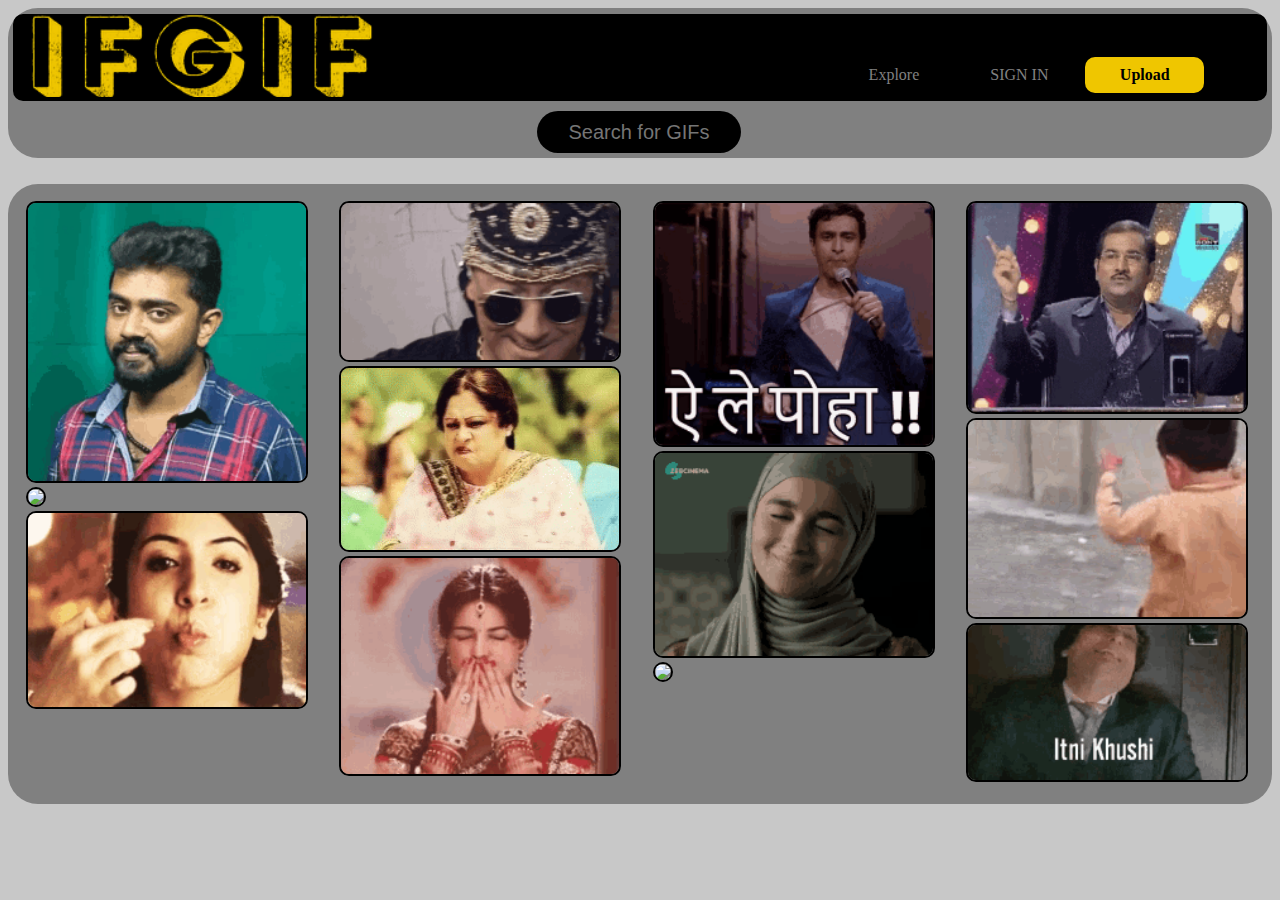
==== index.html @ e87f3994 "Update index.html" ====
<!DOCTYPE html>
<html>
<head>
	<title>GIFs</title>
	<link rel="stylesheet" type="text/css" href="index.css">
	<meta name="viewport" content="width=device-width" />
	<link rel="icon" type="img/jpg" href="icon.jpg">
</head>
<body>
	<header>
		<nav>
			<div id="logo"><a href="index.html"><img src="logo.png"></a></div>
			<div id="explore"><a href="#explore"><div> <p>Explore</p></div></a></div>
			<div id="sign_in"><p>SIGN IN</p></div>
			<div id="upload"><a href="#upload"><div><p>Upload</p></div></a></div>
		</nav>
		<div>
			<div id="search" >
				<form action="index.html">
					<input id="search_bar" type="text" name="search" placeholder="Search for GIFs" autocomplete="off">
					<input id="sub" type="submit" name="submit">
				</form>
			</div>
		</div>
	</header>
	<div id="content">
		<div>
			<div id="col1"><img src="content/bolly1.gif"><img src="content/dance1.gif"><img src="content/food2.gif"></div>
			<div id="col2"><img src="content/food1.gif"><img src="content/bolly2.gif"><img src="content/bolly3.gif"></div>
			<div id="col3"><img src="content/food3.gif"><img src="content/bolly5.gif"><img src="content/food4.gif"></div>
			<div id="col4"><img src="content/dance2.gif"><img src="content/dance3.gif"><img src="content/bolly4.gif"></div>
		</div>
		
	</div>
</body>
</html>
---- index.css ----
body{
	background-color: rgb(200,200,200);
}
header{
	background-color: grey;
	border-radius: 30px;
	padding-top: 1px;
}
nav{
	background-color: black;
	margin: 5px;
	position: relative;
	border-radius: 10px;
}
#logo{
	width: 30%;
}
#logo img{
	width: 100%;
	height: auto;
}
nav div{
	display: inline-block;
	color: gray;
}
#sub{
	display: none;
}
#explore img{
	width: 15px;
	height: auto;
	margin-left: 2px;

}
#explore img, #explore p{
	display: inline-block;
}
#sign_in, #explore, #upload{
	width: 9.5%;
	bottom: 10%;
	position: absolute;
	/*border:1px solid yellow;*/
	text-align: center;
	border-radius: 10px;
	height: auto;
	transition: box-shadow 0.3s, transform 0.3s;
}
#search {
	background-color: transparent;
	/*position: relative;*/
	margin-right: 5px;
	width: 100%;
	text-align: center;
	height: auto;
}
#search_bar{
	margin: auto;
	font-size: 20px;
	width: 200px;
	height: 40px;
	margin-left: -2px;
	background-color: black;
	color: lightgray;
	margin-bottom: 5px;
	margin-top: 5px;
	border: none;
	text-align: center;
	border-radius: 50px;
	transition: 0.5s
}
#search_bar:focus{
	height: 40px;
	width: 100%;
	border-radius: 10px;
	/*background-image: url(logo.png);
	background-position: left;
	background-repeat: no-repeat;
	background-size: 100px 20px;*/

}
#upload{
	right: 5%;
	background-color: #efc600;
}
#upload div p{
	color: black;
	font-weight: bold;
	font-family: "Lucida Console";
}
#sign_in{
	right: 15%;
}
#explore{
	right: 25%;
}
#sign_in p,#explore p, #upload p{
	line-height: 4px;
}
#sign_in:hover, #explore:hover{
	box-shadow:2px 2px gray;
	transform: translate(-2px,-2px);
}
#upload:hover{
	box-shadow:2px 2px gray;
	transform: translate(-2px,-2px);
	background: linear-gradient(90deg, #efc600 , black );
	background-size: 200% 200%;
	animation: upbutton 1s ease infinite;
}
@keyframes upbutton{
	0%{background-position: 0% 84%}
   	50%{background-position: 100% 17%}
 	100%{background-position: 0% 84%}
}
#content{
	width: 100%;
	background-color: gray;
	margin-top: 2%;
	border-radius: 30px;
}
#content div{
	width: auto;
	display: inline-block;
	height: auto;
	display: flex;
}
#content div div{
	width: 22%;
	/*margin-top: 0px;*/
	height: auto;
	display: inline-block;
	margin: 1.4%;
}
#content div img{
	width: 100%;
	height: auto;
	border: 2px solid black;
	border-radius: 10px;
}
@media only screen and (max-width: 700px) {

	#logo{
		width: 50%;
	}
	#upload, #explore{
		width: 20%;
	}
	#sign_in{
		display: none;
	}
	#upload{
		right: 5%;
		background: linear-gradient(90deg, #efc600, white);
		animation: sbut 1s ease infinite;
		background-size: 200% 200%;
	}
	@keyframes sbut{
		 0%{background-position:84% 0%}
   		 50%{background-position:17% 100%}
 		 100%{background-position:84% 0%}
 	}
	#explore{
		right: 26%;
		text-align: left;
		text-indent: 8%;
	}
	#search_bar{
		width: 180px;
		text-align: center;
	}
	#upload:hover{
		animation: none;
		background-image: none;
		background: linear-gradient(90deg, #efc600, white);
		animation: sbut 1s ease infinite;
		background-size: 200% 200%;
	}
	#content div div{
		width: 45%;
		float: left;
	}
	#content div{
		display: inline-block;
		text-align: center;
	}
}
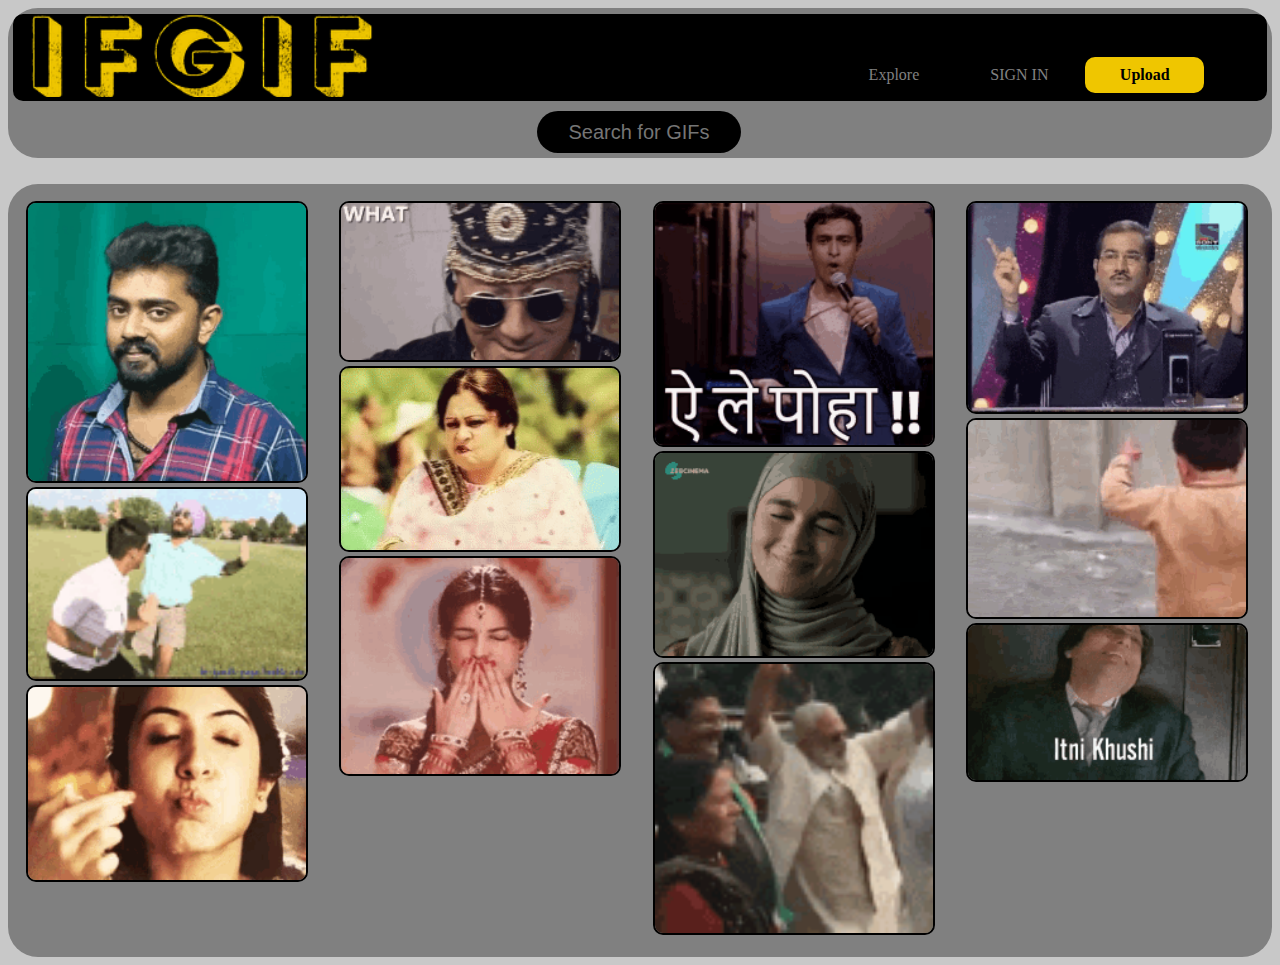
==== commit e22b1600: "Update index.html" ====
--- a/index.html
+++ b/index.html
@@ -27,7 +27,7 @@
 		<div>
 			<div id="col1"><img src="content/bolly1.gif"><img src="content/dance1.gif"><img src="content/food2.gif"></div>
 			<div id="col2"><img src="content/food1.gif"><img src="content/bolly2.gif"><img src="content/bolly3.gif"></div>
-			<div id="col3"><img src="content/food3.gif"><img src="content/bolly5.gif"><img src="content/food4.gif"></div>
+			<div id="col3"><img src="content/food3.gif"><img src="content/bolly5.gif"><img src="content/dance4.gif"></div>
 			<div id="col4"><img src="content/dance2.gif"><img src="content/dance3.gif"><img src="content/bolly4.gif"></div>
 		</div>
 		
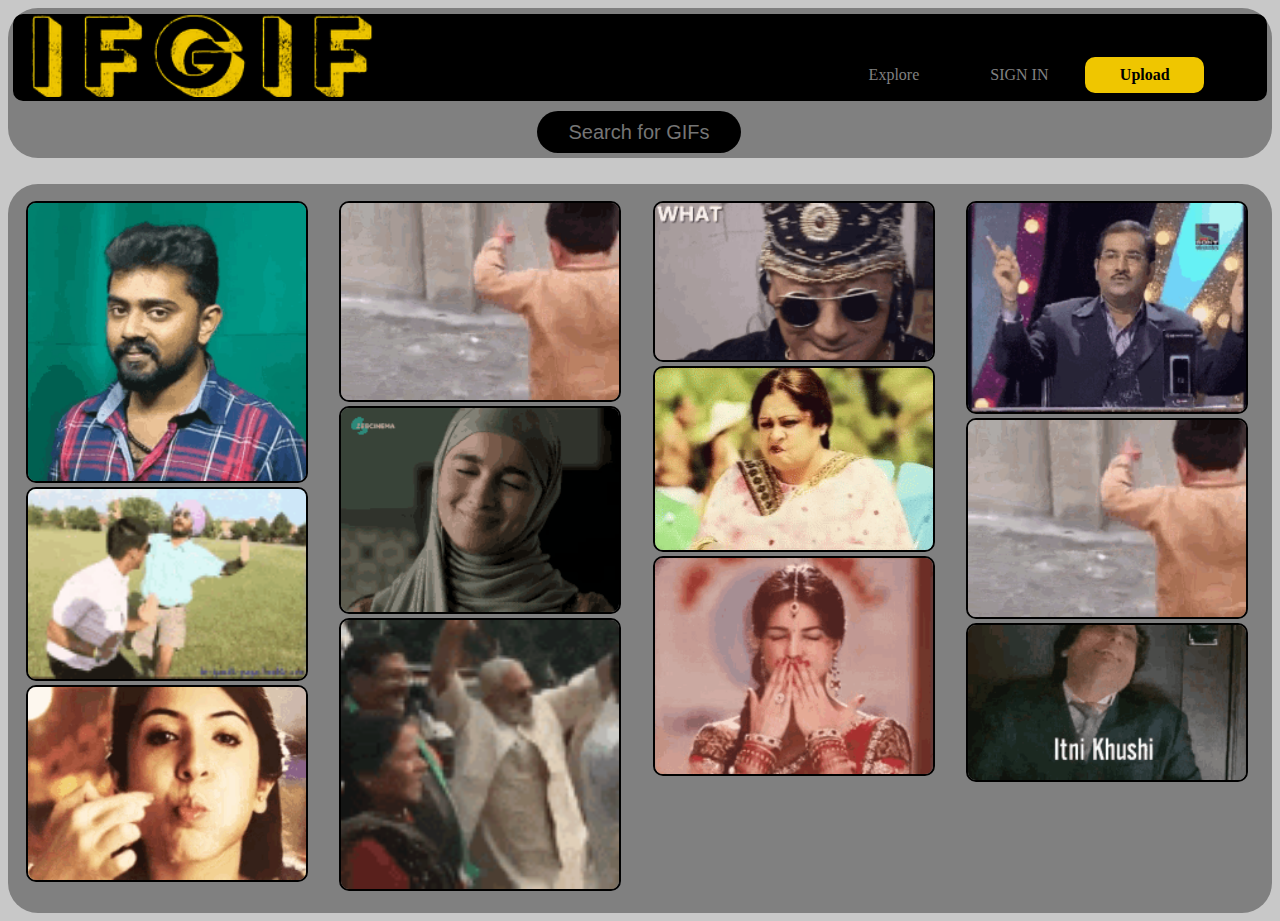
==== commit 849e24f3: "Update index.html" ====
--- a/index.html
+++ b/index.html
@@ -26,8 +26,8 @@
 	<div id="content">
 		<div>
 			<div id="col1"><img src="content/bolly1.gif"><img src="content/dance1.gif"><img src="content/food2.gif"></div>
+			<div id="col3"><img src="content/dance3.gif"><img src="content/bolly5.gif"><img src="content/dance4.gif"></div>
 			<div id="col2"><img src="content/food1.gif"><img src="content/bolly2.gif"><img src="content/bolly3.gif"></div>
-			<div id="col3"><img src="content/food3.gif"><img src="content/bolly5.gif"><img src="content/dance4.gif"></div>
 			<div id="col4"><img src="content/dance2.gif"><img src="content/dance3.gif"><img src="content/bolly4.gif"></div>
 		</div>
 		
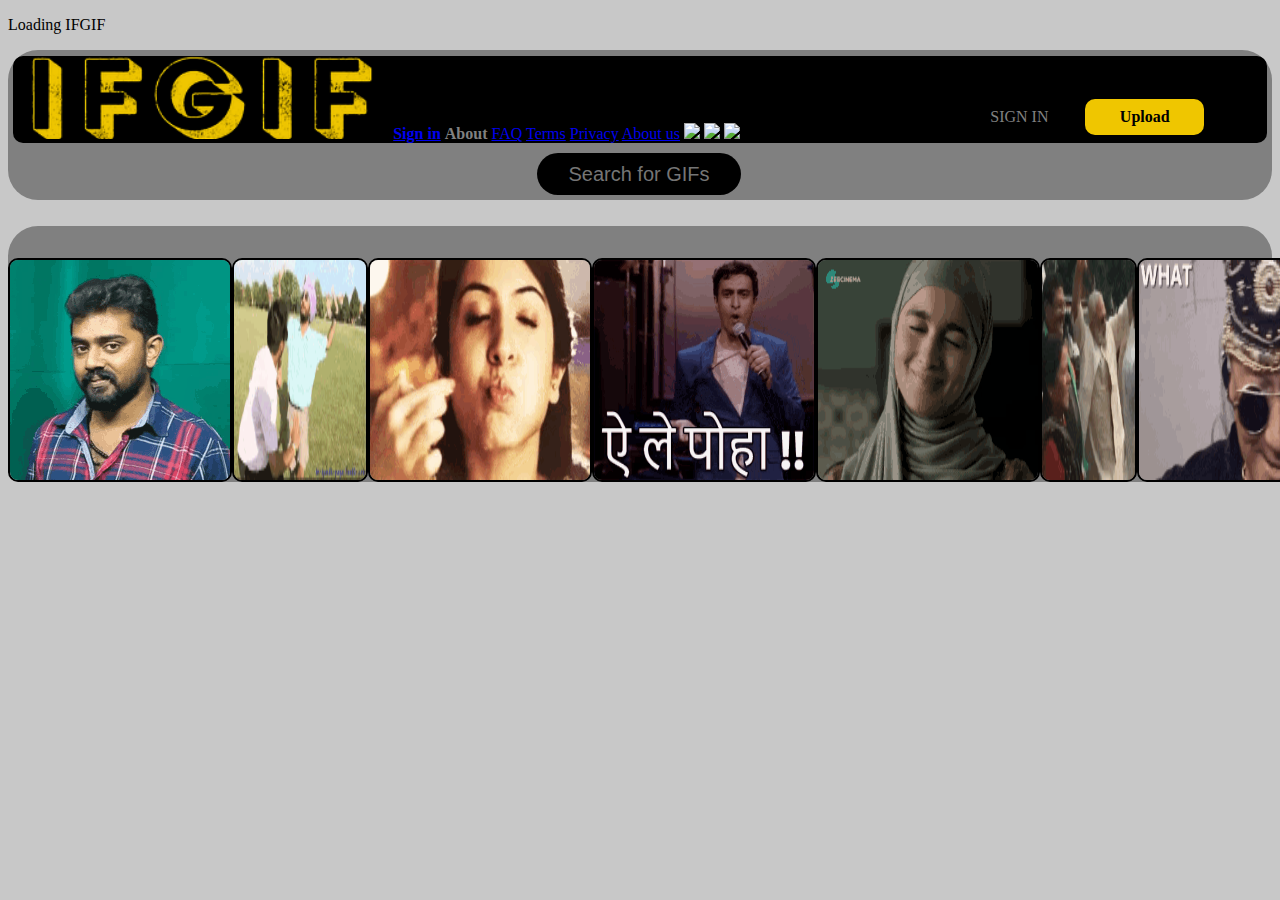
==== commit a1f28aa3: "Update index.html" ====
--- a/index.html
+++ b/index.html
@@ -3,33 +3,83 @@
 <head>
 	<title>GIFs</title>
 	<link rel="stylesheet" type="text/css" href="index.css">
+	<script type="text/javascript" src="index.js"></script>
 	<meta name="viewport" content="width=device-width" />
 	<link rel="icon" type="img/jpg" href="icon.jpg">
 </head>
-<body>
+<body id="body">
+	<div id="loader">
+		<div id="out">
+			<div id="in">
+			</div>
+		</div>
+		<div>
+			<p>Loading IFGIF</p>
+		</div>
+	</div>
 	<header>
 		<nav>
 			<div id="logo"><a href="index.html"><img src="logo.png"></a></div>
-			<div id="explore"><a href="#explore"><div> <p>Explore</p></div></a></div>
+			<div id="explore" class="close" onclick="menu(this)"><div id="up"></div><div id="mid"></div><div id="down"></div></div>
+			<div id="expage">
+				<div id="signin">
+					<b><a href="#body">
+						<b>Sign in</b>
+					</a></b>
+				</div>
+				<div id="about">
+					<div><b>About</b></div>
+					<a href="#body">FAQ</a>
+					<a href="#body">Terms</a>
+					<a href="#body">Privacy</a>
+					<a href="#body">About us</a>
+					<div id="sm">
+						<a href="#body"><img src="facebook.webp"></a>
+						<a href="#body"><img src="instagram.png"></a>
+						<a href="#body"><img src="twitter.png"></a>
+					</div>
+				</div>
+			</div>
 			<div id="sign_in"><p>SIGN IN</p></div>
-			<div id="upload"><a href="#upload"><div><p>Upload</p></div></a></div>
+			<div id="upload"><a href="#logo"><div><p>Upload</p></div></a></div>
 		</nav>
 		<div>
 			<div id="search" >
-				<form action="index.html">
-					<input id="search_bar" type="text" name="search" placeholder="Search for GIFs" autocomplete="off">
-					<input id="sub" type="submit" name="submit">
-				</form>
+					<input id="search_bar" type="text" name="search" onkeypress="check(event, this)" placeholder="Search for GIFs" autocomplete="off">
 			</div>
 		</div>
 	</header>
+	<div id="catagory">
+		
+	</div>
 	<div id="content">
 		<div>
-			<div id="col1"><img src="content/bolly1.gif"><img src="content/dance1.gif"><img src="content/food2.gif"></div>
-			<div id="col3"><img src="content/dance3.gif"><img src="content/bolly5.gif"><img src="content/dance4.gif"></div>
-			<div id="col2"><img src="content/food1.gif"><img src="content/bolly2.gif"><img src="content/bolly3.gif"></div>
-			<div id="col4"><img src="content/dance2.gif"><img src="content/dance3.gif"><img src="content/bolly4.gif"></div>
+			<p>
+			</p>
 		</div>
+		<div>
+			<img class="bollywood" src="content/bolly1.gif">
+			<img class="dance punjab" src="content/dance1.gif">
+			<img class="food" src="content/food2.gif">
+			<img class="food" src="content/food3.gif">
+			<img class="bollywood" src="content/bolly5.gif">
+			<img class="dance" src="content/dance4.gif">
+			<img class="food" src="content/food1.gif">
+			<img class="bollywood" src="content/bolly2.gif">
+			<img class="bollywood" src="content/bolly3.gif">
+			<img class="dance" src="content/dance2.gif">
+			<img class="dance" src="content/dance3.gif">
+			<img class="bollywood" src="content/bolly4.gif">
+			<img class="sexy" style="display: none;" src="hot/hot1.gif">
+			<img class="sexy" style="display: none;" src="hot/hot2.gif">
+			<img class="sexy" style="display: none;" src="hot/hot3.gif">
+			<img class="sexy" style="display: none;" src="hot/hot4.gif">
+			<img class="sexy" style="display: none;" src="hot/hot5.gif">
+			<img class="sexy" style="display: none;" src="hot/hot6.gif">
+			<img class="sexy" style="display: none;" src="hot/hot7.gif">
+			<img class="sexy" style="display: none;" src="hot/hot8.gif">
+			<img class="sexy" style="display: none;" src="hot/hot9.gif">
+			<img class="sexy" style="display: none;" src="hot/hot10.gif">
 		
 	</div>
 </body>
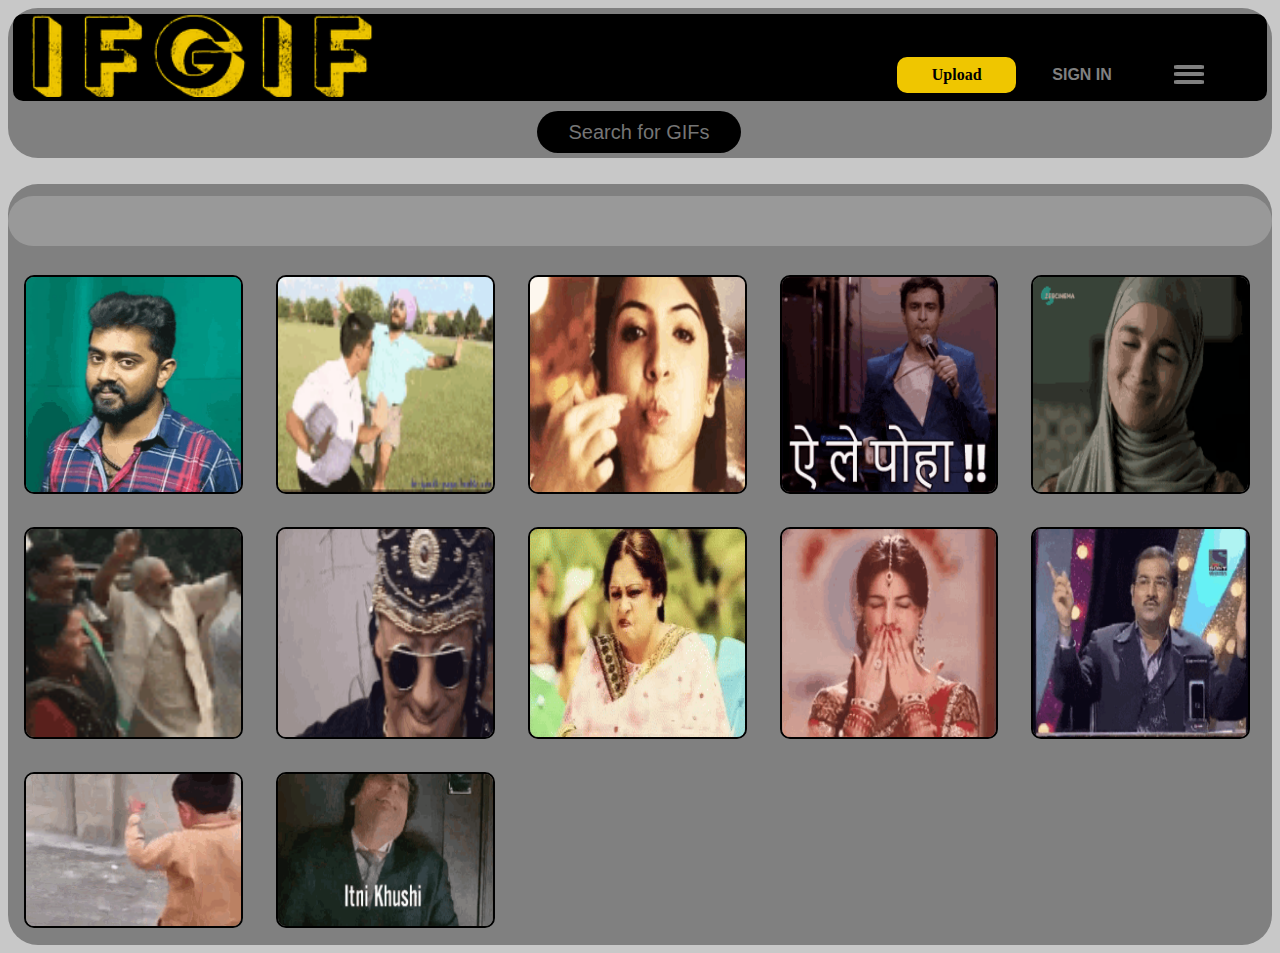
==== commit 0570cfe2: "Update index.html" ====
--- a/index.html
+++ b/index.html
@@ -3,7 +3,7 @@
 <head>
 	<title>GIFs</title>
 	<link rel="stylesheet" type="text/css" href="index.css">
-	<script type="text/javascript" src="index.js"></script>
+	<script type="text/javascript" src="./index.js"></script>
 	<meta name="viewport" content="width=device-width" />
 	<link rel="icon" type="img/jpg" href="icon.jpg">
 </head>
--- a/index.css
+++ b/index.css
@@ -1,5 +1,46 @@
 body{
 	background-color: rgb(200,200,200);
+}
+#loader{
+	left: 0px;
+	top: 0px;
+	right: 0px;
+	bottom: 0px;
+	margin: auto;
+	position: absolute;
+	width: 110px;
+	height: 46px;
+	border-radius: 30%;
+}
+#out{
+	display: inline-block;
+	margin-left: 25%;
+}
+#in{
+	margin: auto;
+	position: relative;
+	background-color: white;
+	border-radius: 5px;
+	border: 3px solid black;
+	width: 20px;
+	height: 0px;
+	animation: size 0.8s linear 0s infinite;
+}
+div{
+	display: block;
+
+}
+p{
+	text-align: center;
+	font-family: "arial";
+	font-weight: bolder;
+}
+@keyframes size {
+	0% {top: 0px; left: 20px; width: 0px; height: 20px; background-color: red}
+	25% { top: 20px; left: 20px; width: 20px; height: 0px; background-color: green}
+	50% {top: 20px; left: 20px; width: 0px; height: 20px; background-color: yellow}
+	75% { top: 20px; left: 0px; width: 20px; height: 0px; background-color: blue }
+	100% { top: 0px; left: 20px; width: 0px; height: 20px; background-color: red}
 }
 header{
 	background-color: grey;
@@ -23,19 +64,7 @@
 	display: inline-block;
 	color: gray;
 }
-#sub{
-	display: none;
-}
-#explore img{
-	width: 15px;
-	height: auto;
-	margin-left: 2px;
-
-}
-#explore img, #explore p{
-	display: inline-block;
-}
-#sign_in, #explore, #upload{
+#sign_in, #upload{
 	width: 9.5%;
 	bottom: 10%;
 	position: absolute;
@@ -43,7 +72,7 @@
 	text-align: center;
 	border-radius: 10px;
 	height: auto;
-	transition: box-shadow 0.3s, transform 0.3s;
+	transition: box-shadow 0.1s, transform 0.1s;
 }
 #search {
 	background-color: transparent;
@@ -72,14 +101,85 @@
 	height: 40px;
 	width: 100%;
 	border-radius: 10px;
-	/*background-image: url(logo.png);
-	background-position: left;
-	background-repeat: no-repeat;
-	background-size: 100px 20px;*/
-
+	outline: none;
+
+}
+#explore{
+	position: absolute;
+	right: 5%;
+	bottom: 16%;
+	/*text-align: center;*/
+	width: 30px;
+}
+#explore div{
+	width: 30px;
+	height: 4px;
+	border-radius: 10%;
+	margin-bottom: 12%;
+	position: relative;
+	background-color: gray;
+	display: block;
+	transition: 0.5s;
+}
+#expage{
+	z-index: 10;
+	display: none;
+	position: absolute;
+	border-radius: 15px;
+	flex-direction: column;
+	width: 20%;
+	height: auto;
+	top: 100%;
+	right: 1%;
+	font-size: 1.5em;
+	border:2px solid gray;
+	background-color: black;
+}
+#about{
+	margin: 10%;
+	display: flex;
+	flex-direction: column;
+	align-items: flex-end;
+}
+
+#about div:first-child{
+	background-color: #efc600;
+	width: 100%;
+	border-radius: 10px;
+	text-align: right;
+	color: black;
+}
+#about a{
+	display: inline-block;
+	margin-top: 10%;
+	width: 100%;
+	text-align: right;
+	text-decoration: none;
+	color: gray;
+	border-radius: 15px;
+}
+#about a:hover{
+	background-color: rgba(200,200,200,0.2);
+}
+#sm{
+	width: 100%;
+	/*border:1px solid white;*/
+
+}
+#sm a{
+	width: auto;
+	float: right;
+	margin-left: 8%;
+}
+#sm img{
+	width: 30px;
+	height: 30px;
+}
+#signin{
+	display: none;
 }
 #upload{
-	right: 5%;
+	right: 20%;
 	background-color: #efc600;
 }
 #upload div p{
@@ -88,15 +188,12 @@
 	font-family: "Lucida Console";
 }
 #sign_in{
-	right: 15%;
-}
-#explore{
-	right: 25%;
-}
-#sign_in p,#explore p, #upload p{
+	right: 10%;
+}
+#sign_in p, #upload p{
 	line-height: 4px;
 }
-#sign_in:hover, #explore:hover{
+#sign_in:hover{
 	box-shadow:2px 2px gray;
 	transform: translate(-2px,-2px);
 }
@@ -107,6 +204,10 @@
 	background-size: 200% 200%;
 	animation: upbutton 1s ease infinite;
 }
+#sign_in:active, #upload:active{
+	box-shadow: none;
+	transform: translate(0px,0px);
+}
 @keyframes upbutton{
 	0%{background-position: 0% 84%}
    	50%{background-position: 100% 17%}
@@ -118,55 +219,83 @@
 	margin-top: 2%;
 	border-radius: 30px;
 }
+#content p{
+	margin: 0px;
+	display: inline-block;
+	font-size: 26px;
+	font-family: "Arial";
+	position: relative;
+}
+#content div:first-child{
+	/*margin-left: 2%;*/
+	margin-top: 1%;
+	margin-bottom: 1%;
+	height: 50px;
+	width: 100%;
+	line-height: 50px;
+	border-radius: 30px;
+	text-align: center;
+	position: relative;
+	/*padding-top: 1%;*/
+	background-color: #999999;
+	display: inline-block;
+}
 #content div{
 	width: auto;
 	display: inline-block;
 	height: auto;
+	white-space: wrap;
 	display: flex;
-}
-#content div div{
-	width: 22%;
-	/*margin-top: 0px;*/
-	height: auto;
-	display: inline-block;
-	margin: 1.4%;
+	flex-wrap: wrap;
+	flex-direction: row;
+    align-items: stretch;
 }
 #content div img{
-	width: 100%;
-	height: auto;
+	width: 17%;
+	height: auto;
+	max-height: 350px;
+	display: inline-block;
+	margin: 1.3%;
 	border: 2px solid black;
 	border-radius: 10px;
 }
-@media only screen and (max-width: 700px) {
+.sexy{
+	display: none;
+}
+@media only screen and (max-width: 1080px){
+	#content div img{
+		width: 21%;
+		margin: 1.5%
+	}
+	#content div:first-child{
+		height: 40px;
+	}
+	#upload{
+		right: 26%;
+	}
+	#sign_in{
+		right: 13%;
+	}
+	#expage{
+		width: 25%;
+	}
+	#about a{
+		background-color: rgba(200,200,200,0.1);
+	}
+}
+@media only screen and (max-width: 720px) {
 
 	#logo{
 		width: 50%;
 	}
-	#upload, #explore{
+	#upload{
 		width: 20%;
-	}
-	#sign_in{
-		display: none;
-	}
-	#upload{
-		right: 5%;
+		box-shadow:2px 2px gray;
+		transform: translate(-2px,-2px);
+		right: 20%;
 		background: linear-gradient(90deg, #efc600, white);
 		animation: sbut 1s ease infinite;
 		background-size: 200% 200%;
-	}
-	@keyframes sbut{
-		 0%{background-position:84% 0%}
-   		 50%{background-position:17% 100%}
- 		 100%{background-position:84% 0%}
- 	}
-	#explore{
-		right: 26%;
-		text-align: left;
-		text-indent: 8%;
-	}
-	#search_bar{
-		width: 180px;
-		text-align: center;
 	}
 	#upload:hover{
 		animation: none;
@@ -175,12 +304,37 @@
 		animation: sbut 1s ease infinite;
 		background-size: 200% 200%;
 	}
-	#content div div{
+	#sign_in{
+		display: none;
+	}
+	@keyframes sbut{
+		 0%{background-position:84% 0%}
+   		 50%{background-position:17% 100%}
+ 		 100%{background-position:84% 0%}
+ 	}
+	#search_bar{
+		width: 180px;
+		text-align: center;
+	}
+	#content div img{
 		width: 45%;
-		float: left;
 	}
 	#content div{
+		flex-wrap: wrap;
+	}
+		#expage{
+		width: 50%;
+	}
+	#signin{
 		display: inline-block;
+		width: 100%;
 		text-align: center;
-	}
-}
+		background-color: #efc600;
+		border-radius: 15px;
+	}
+	#signin a{
+		text-decoration: none;
+		color: black;
+		font-size: 1.5em;
+	}
+}
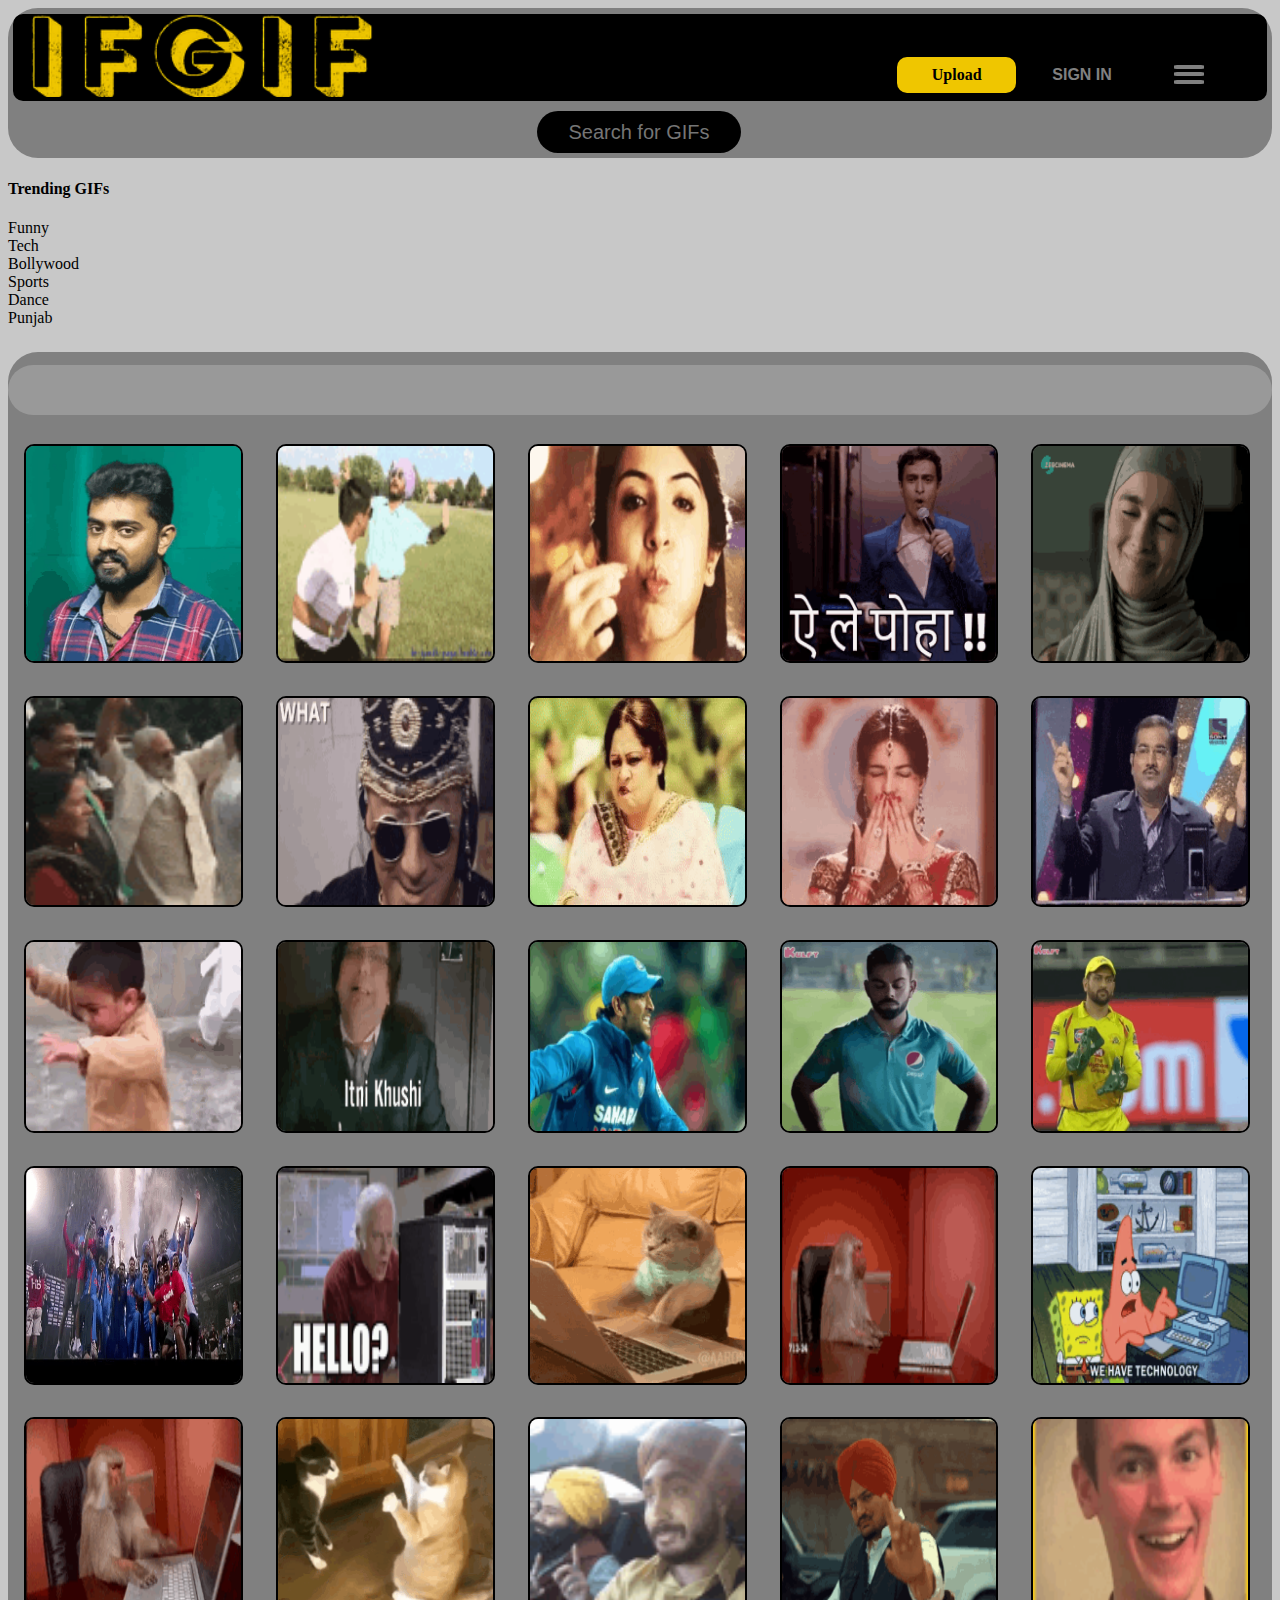
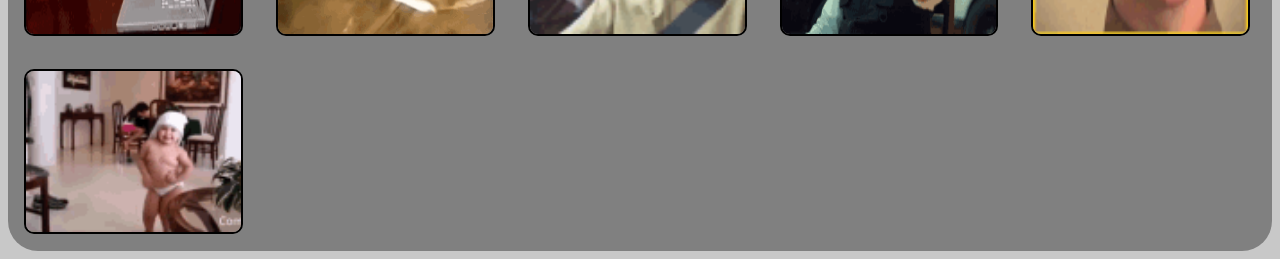
==== commit a9436e83: "Update index.html" ====
--- a/index.html
+++ b/index.html
@@ -3,7 +3,7 @@
 <head>
 	<title>GIFs</title>
 	<link rel="stylesheet" type="text/css" href="index.css">
-	<script type="text/javascript" src="./index.js"></script>
+	<script type="text/javascript" src ="./index.js"></script>
 	<meta name="viewport" content="width=device-width" />
 	<link rel="icon" type="img/jpg" href="icon.jpg">
 </head>
@@ -50,7 +50,15 @@
 		</div>
 	</header>
 	<div id="catagory">
-		
+		<h4>Trending GIFs</h4>
+		<div>
+			<div id="col1" onclick="search(this)">Funny</div>
+			<div id="col2" onclick="search(this)">Tech</div>
+			<div id="col3" onclick="search(this)">Bollywood</div>
+			<div id="col4" onclick="search(this)">Sports</div>
+			<div id="col5" onclick="search(this)">Dance</div>
+			<div id="col6" onclick="search(this)">Punjab</div>
+		</div>
 	</div>
 	<div id="content">
 		<div>
@@ -58,27 +66,48 @@
 			</p>
 		</div>
 		<div>
-			<img class="bollywood" src="content/bolly1.gif">
-			<img class="dance punjab" src="content/dance1.gif">
-			<img class="food" src="content/food2.gif">
-			<img class="food" src="content/food3.gif">
-			<img class="bollywood" src="content/bolly5.gif">
-			<img class="dance" src="content/dance4.gif">
-			<img class="food" src="content/food1.gif">
-			<img class="bollywood" src="content/bolly2.gif">
-			<img class="bollywood" src="content/bolly3.gif">
-			<img class="dance" src="content/dance2.gif">
-			<img class="dance" src="content/dance3.gif">
-			<img class="bollywood" src="content/bolly4.gif">
+			<img class="funny" src="content/bolly1.gif">
+			<img class="dance punjabi bhangra" src="content/dance1.gif">
+			<img class="food bollywood tasty" src="content/food2.gif">
+			<img class="food funny" src="content/food3.gif">
+			<img class="bollywood smile" src="content/bolly5.gif">
+			<img class="dance modi politics bhangra punjabi" src="content/dance4.gif">
+			<img class="food funny" src="content/food1.gif">
+			<img class="bollywood angry" src="content/bolly2.gif">
+			<img class="bollywood kiss" src="content/bolly3.gif">
+			<img class="dance funny" src="content/dance2.gif">
+			<img class="dance funny kids" src="content/dance3.gif">
+			<img class="bollywood happy crying funny" src="content/bolly4.gif">
+			<img class="sports cricket" src="content/sports1.gif">
+			<img class="sports cricket" src="content/sports2.gif">
+			<img class="sports cricket" src="content/sports3.gif">
+			<img class="sports cricket" src="content/sports4.gif">
+			<img class="tech funny" src="content/tech1.gif">
+			<img class="tech funny cat" src="content/tech2.gif">
+			<img class="tech funny monkey" src="content/tech3.gif">
+			<img class="tech funny cartoon" src="content/tech4.gif">
+			<img class="tech funny monkey" src="content/tech5.gif">
+			<img class="funny cat" src="content/funny2.gif">
+			<img class="punjabi" src="content/punjab1.gif">
+			<img class="punjabi no" src="content/punjab2.gif">
+			<img class="funny stupid" src="content/stupid1.gif">
+			<img class="funny baby" src="content/funny1.gif">
 			<img class="sexy" style="display: none;" src="hot/hot1.gif">
+			<img class="sexy barbara" style="display: none;" src="barbara/hot11.gif">
 			<img class="sexy" style="display: none;" src="hot/hot2.gif">
 			<img class="sexy" style="display: none;" src="hot/hot3.gif">
+			<img class="sexy barbara" style="display: none;" src="barbara/hot12.gif">
 			<img class="sexy" style="display: none;" src="hot/hot4.gif">
 			<img class="sexy" style="display: none;" src="hot/hot5.gif">
+			<img class="sexy barbara" style="display: none;" src="barbara/hot13.gif">
+			<img class="sexy barbara" style="display: none;" src="barbara/hot14.gif">
 			<img class="sexy" style="display: none;" src="hot/hot6.gif">
 			<img class="sexy" style="display: none;" src="hot/hot7.gif">
+			<img class="sexy barbara" style="display: none;" src="barbara/hot15.gif">
+			<img class="sexy barbara" style="display: none;" src="barbara/hot16.gif">
 			<img class="sexy" style="display: none;" src="hot/hot8.gif">
 			<img class="sexy" style="display: none;" src="hot/hot9.gif">
+			<img class="sexy barbara" style="display: none;" src="barbara/hot17.gif">
 			<img class="sexy" style="display: none;" src="hot/hot10.gif">
 		
 	</div>
--- a/index.css
+++ b/index.css
@@ -335,6 +335,6 @@
 	#signin a{
 		text-decoration: none;
 		color: black;
-		font-size: 1.5em;
-	}
-}
+		font-size: 1em;
+	}
+}
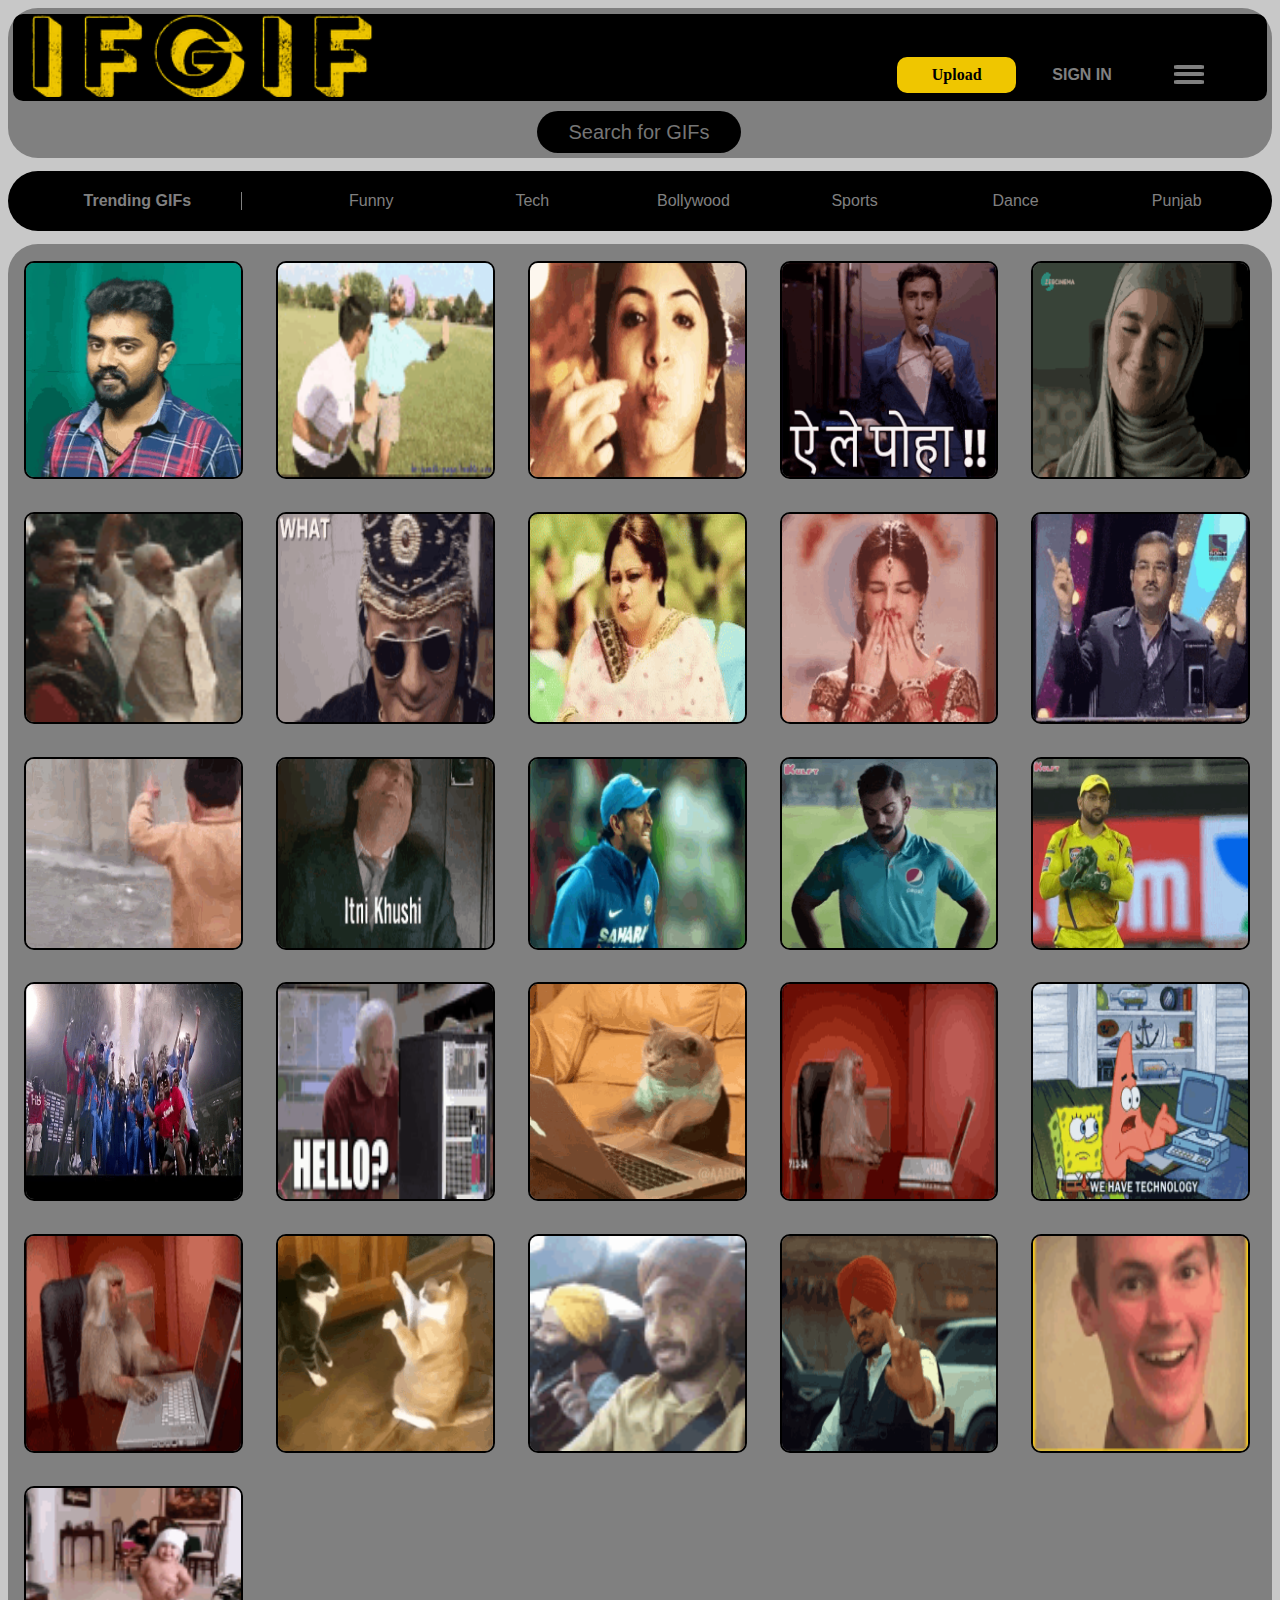
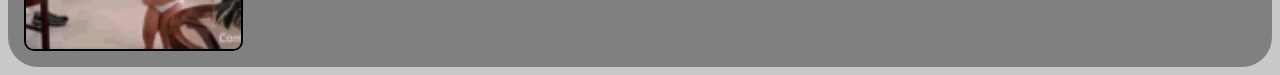
==== commit 4717e958: "Update index.html" ====
--- a/index.html
+++ b/index.html
@@ -92,7 +92,7 @@
 			<img class="punjabi no" src="content/punjab2.gif">
 			<img class="funny stupid" src="content/stupid1.gif">
 			<img class="funny baby" src="content/funny1.gif">
-			<img class="sexy" style="display: none;" src="hot/hot1.gif">
+<!-- 			<img class="sexy" style="display: none;" src="hot/hot1.gif">
 			<img class="sexy barbara" style="display: none;" src="barbara/hot11.gif">
 			<img class="sexy" style="display: none;" src="hot/hot2.gif">
 			<img class="sexy" style="display: none;" src="hot/hot3.gif">
@@ -108,7 +108,7 @@
 			<img class="sexy" style="display: none;" src="hot/hot8.gif">
 			<img class="sexy" style="display: none;" src="hot/hot9.gif">
 			<img class="sexy barbara" style="display: none;" src="barbara/hot17.gif">
-			<img class="sexy" style="display: none;" src="hot/hot10.gif">
+			<img class="sexy" style="display: none;" src="hot/hot10.gif"> -->
 		
 	</div>
 </body>
--- a/index.css
+++ b/index.css
@@ -7,7 +7,7 @@
 	right: 0px;
 	bottom: 0px;
 	margin: auto;
-	position: absolute;
+	position: fixed;
 	width: 110px;
 	height: 46px;
 	border-radius: 30%;
@@ -95,12 +95,14 @@
 	border: none;
 	text-align: center;
 	border-radius: 50px;
-	transition: 0.5s
+	transition: 0.5s;
+	cursor:pointer;
+	z-index: 5;
 }
 #search_bar:focus{
 	height: 40px;
-	width: 100%;
-	border-radius: 10px;
+	width: 100% !important;
+	border-radius: 10px !important;
 	outline: none;
 
 }
@@ -110,6 +112,7 @@
 	bottom: 16%;
 	/*text-align: center;*/
 	width: 30px;
+	cursor: pointer;
 }
 #explore div{
 	width: 30px;
@@ -182,6 +185,9 @@
 	right: 20%;
 	background-color: #efc600;
 }
+#upload a, #upload{
+	cursor: pointer;
+}
 #upload div p{
 	color: black;
 	font-weight: bold;
@@ -189,6 +195,7 @@
 }
 #sign_in{
 	right: 10%;
+	cursor: pointer;
 }
 #sign_in p, #upload p{
 	line-height: 4px;
@@ -213,6 +220,45 @@
    	50%{background-position: 100% 17%}
  	100%{background-position: 0% 84%}
 }
+#catagory{
+	width: 100%;
+	height: auto;
+	background-color: black;
+	border-radius: 30px;
+	margin-top: 1%;
+	/*padding: 2%;*/
+	margin-bottom: -1%;
+	display: flex;
+	color: gray;
+	flex-direction: row;
+	align-items: center;
+	font-family: "arial";
+}
+#catagory h4{
+	margin-left: 2%;
+	margin-right: 4%;
+	width: 17%;
+	border-right: 1px solid grey;
+	cursor: default;
+	text-align: center;
+	/*padding-top: 1%;*/
+}
+#catagory > div{
+	width: 80%;
+}
+#catagory div div{
+	display: inline-block;
+	width: 16%;
+	height: 30px;
+	line-height: 30px;
+	cursor: pointer;
+	text-align: center;
+	transition: 0.3s;
+}
+#catagory div div:hover{
+	background-color: rgba(200,200,200,0.2);
+	border-radius: 10px;
+}
 #content{
 	width: 100%;
 	background-color: gray;
@@ -238,7 +284,7 @@
 	position: relative;
 	/*padding-top: 1%;*/
 	background-color: #999999;
-	display: inline-block;
+	display: none;
 }
 #content div{
 	width: auto;
@@ -281,6 +327,12 @@
 	}
 	#about a{
 		background-color: rgba(200,200,200,0.1);
+	}
+	#col6{
+		display: none !important;
+	}
+	#catagory div div{
+		width: 18%;
 	}
 }
 @media only screen and (max-width: 720px) {
@@ -322,8 +374,22 @@
 	#content div{
 		flex-wrap: wrap;
 	}
-		#expage{
-		width: 50%;
+	#content div img{
+		max-width: 300px;
+	}
+	#col5, #col4{
+		display: none !important;
+	}
+	#catagory div div{
+		width: 25%;
+	}
+	#catagory h4{
+		width: 40%;
+		margin-right: 2%;
+	}
+	#expage{
+	width: 50%;
+	font-size: 1.2em;
 	}
 	#signin{
 		display: inline-block;
@@ -335,6 +401,6 @@
 	#signin a{
 		text-decoration: none;
 		color: black;
-		font-size: 1em;
-	}
-}
+		font-size: 1.2em;
+	}
+}
